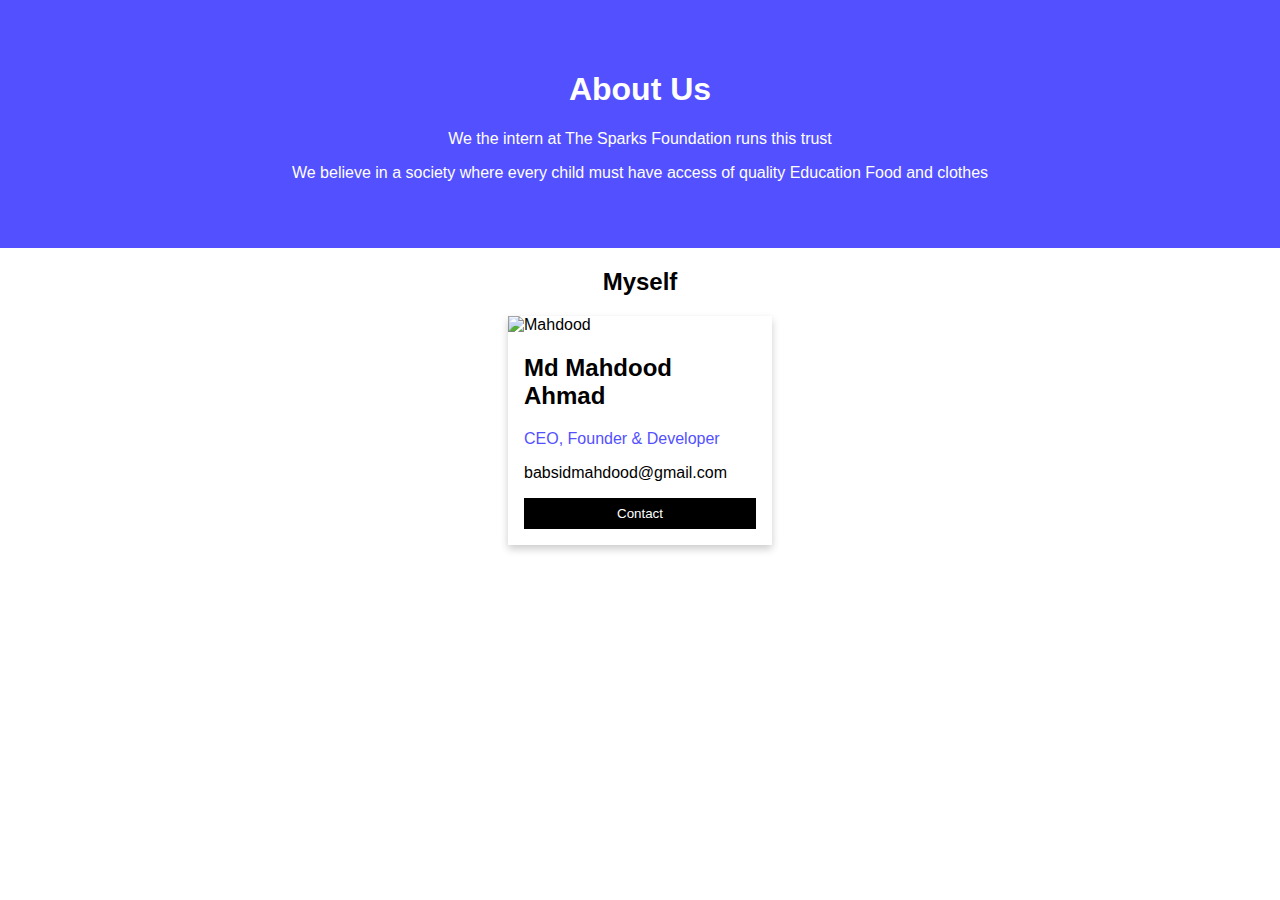
==== Task3_donation/about.html @ 80f4cebd "Add files via upload" ====
<!DOCTYPE html>
<head>
  <title></title>
  
  <style>
    body {
  font-family: Arial, Helvetica, sans-serif;
  margin: 0;
}

html {
  box-sizing: border-box;
}

*, *:before, *:after {
  box-sizing: inherit;
}

.column {
  float: center;
  width: 100%;
  margin-bottom: 16px;
  padding: 0 500px;
}

.card {
  box-shadow: 0 4px 8px 0 rgba(0, 0, 0, 0.2);
  margin: 8px;
}

.about-section {
  padding: 50px;
  text-align: center;
  background-color: #5350ff;
  color: white;
}

.container {
  padding: 0 16px;
}

.container::after, .row::after {
  content: "";
  clear: both;
  display: table;
}

.title {
  color: #5350ff;
}

.button {
  border: none;
  outline: 0;
  display: inline-block;
  padding: 8px;
  color: white;
  background-color: #000;
  text-align: center;
  cursor: pointer;
  width: 100%;
}

.button:hover {
  background-color: #5350ff;
}

@media screen and (max-width: 650px) {
  .column {
    width: 100%;
    display: block;
  }
}
  </style>
</head>

<div class="about-section">
  <h1>About Us </h1>
  <p>We the intern at The Sparks Foundation runs this trust</p>
  <p>We believe in a society where every child must have access of quality Education Food and clothes</p>
</div>

<h2 style="text-align:center">Myself</h2>
<div class="row">
  <div class="column">
    <div class="card">
      <img src="images/MAHDOOD.jpg" alt="Mahdood" style="width:100%">
      <div class="container">
        <h2>Md Mahdood Ahmad</h2>
        <p class="title">CEO, Founder & Developer</p>
        <p></p>
        <p>babsidmahdood@gmail.com</p>
        <p style="color:rgb(255, 255, 255)"><a class="btn btn-primary btn-lg" href="https://www.linkedin.com/in/md-mahdood-ahmad/"><button class="button" >Contact</button></a></p>
      </div>
    </div>
  </div>

    </div>
  </div>
</div>
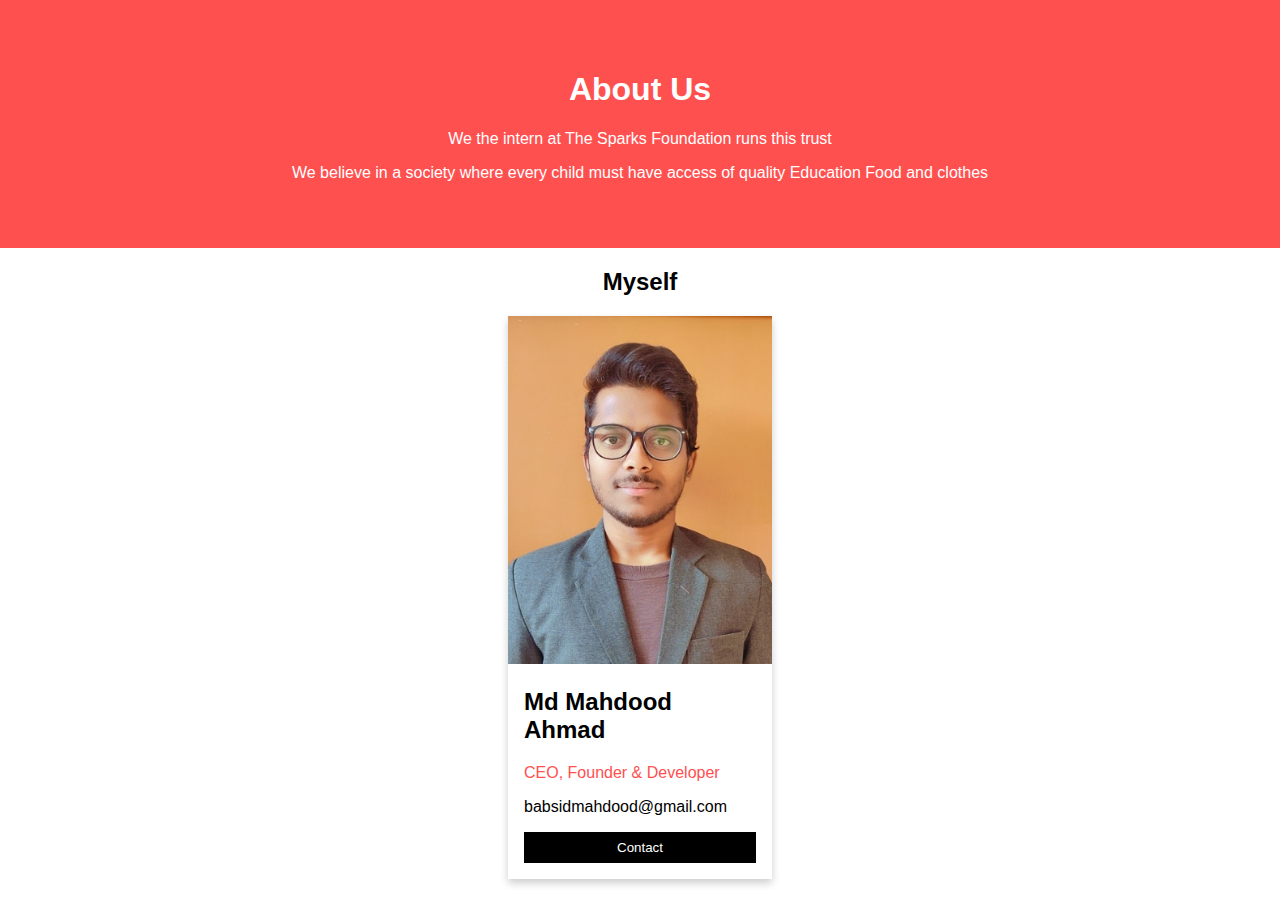
==== commit e5252515: "Add files via upload" ====
--- a/Task3_donation/about.html
+++ b/Task3_donation/about.html
@@ -31,7 +31,7 @@
 .about-section {
   padding: 50px;
   text-align: center;
-  background-color: #5350ff;
+  background-color: #ff5050;
   color: white;
 }
 
@@ -46,7 +46,7 @@
 }
 
 .title {
-  color: #5350ff;
+  color: #ff5050;
 }
 
 .button {
@@ -62,7 +62,7 @@
 }
 
 .button:hover {
-  background-color: #5350ff;
+  background-color: #ff5050;
 }
 
 @media screen and (max-width: 650px) {
